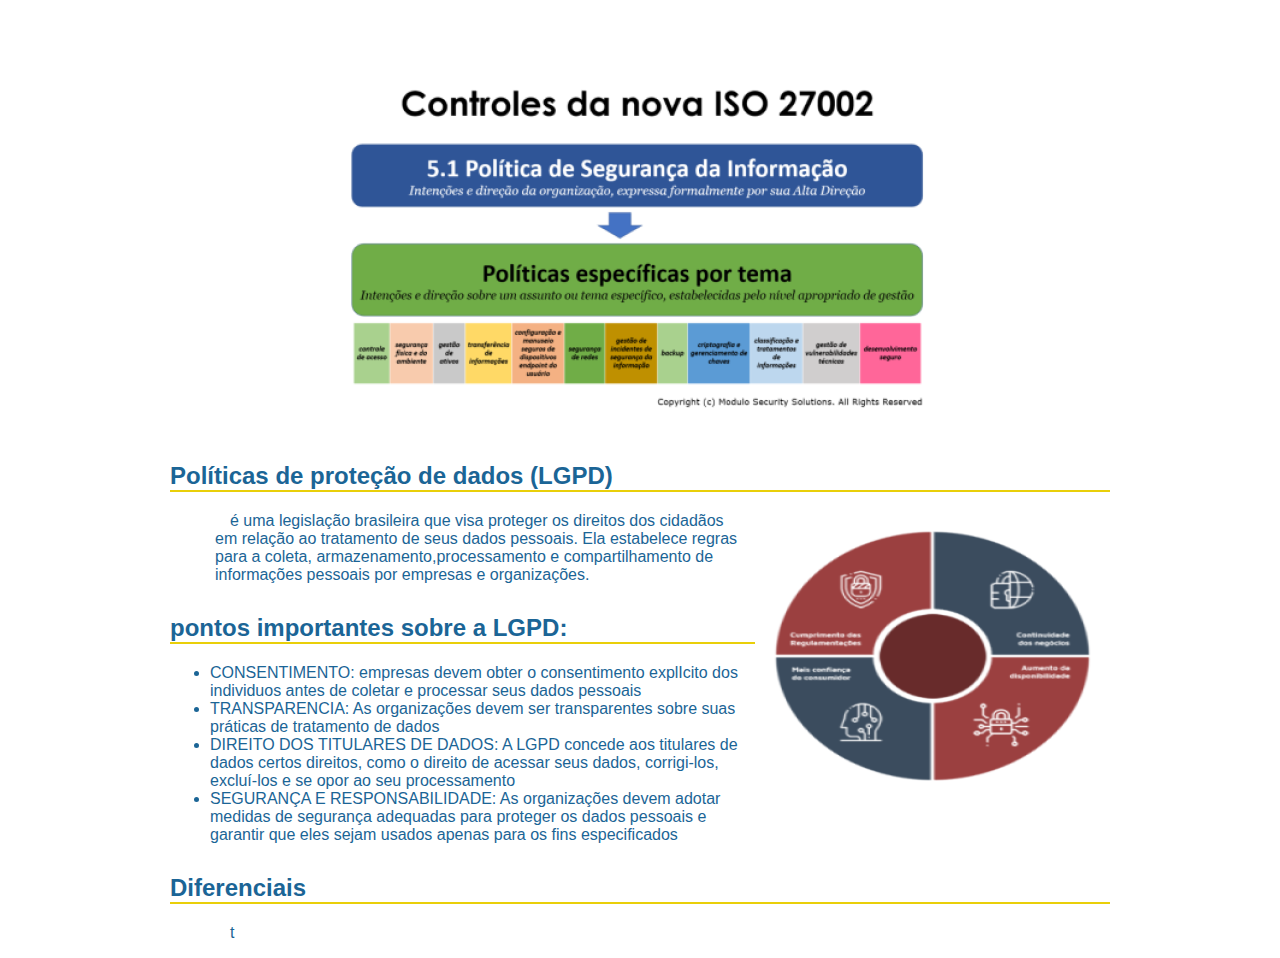
==== index.html @ 6850e091 "rf" ====
<!DOCTYPE html>
<html>

<head>
    <meta charset="utf-8">
    <link rel="stylesheet" href="sobre.css">
</head>
<body>
    <figure>
        <img src="img/centro-distribuicao.png">
    </figure>

    <h2 id="Políticas de proteção de dados (LGPD)">Políticas de proteção de dados (LGPD)</h2>

    <figure id="familia-pelho">
        <img src="img/familia-pelho.png">
    </figure>

    <p>
        é uma legislação brasileira que visa proteger os direitos dos cidadãos em relação ao tratamento de seus dados pessoais.
       Ela estabelece regras para a coleta, armazenamento,processamento e compartilhamento de informações pessoais por empresas e organizações.
    </p>
    <h2 id="pontos importantes sobre a LGPD:">pontos importantes sobre a LGPD:</h2>
    <ul>
        <li>CONSENTIMENTO: empresas devem obter o consentimento explIcito dos individuos antes de coletar e processar seus dados pessoais</li>
        <li>TRANSPARENCIA: As organizações devem ser transparentes sobre suas práticas de tratamento de dados</li>
        <li>DIREITO DOS TITULARES DE DADOS: A LGPD concede aos titulares de dados certos direitos, como o direito de acessar seus dados, corrigi-los, excluí-los e se opor ao seu processamento</li>
        <li>SEGURANÇA E RESPONSABILIDADE: As organizações devem adotar medidas de segurança adequadas para proteger os dados pessoais e garantir que eles sejam usados apenas para os fins especificados</li>
    </ul>
    <h2 id="diferenciais">Diferenciais</h2>
    <p>
        t 
        </p>
</body>

</html>
---- sobre.css ----
body {
    color: #1b6596;
    background-color: #ffff;
    font-family: "Lucida Sans Unicode", "Lucida Grande", sans-serif;
    margin-left: auto;
    margin-right: auto;
    width: 940px;
}
h2 {
    border-bottom: 2px solid #e9cf09;
    margin-top: 30px;
}

figure {
    background-color: #ffff;
    border: 1px solid #ffff;
    text-align: center;
    padding: 15px;
    margin: 30px;
}

figcaption {
    font-style: italic;
    margin-top: 10px;
}

p {
    padding: 0 45px;
    text-indent: 15px;
}

#centro-distribuicao {
    margin-left: auto;
    margin-right: auto;
    width: 550px;
}

#familia-pelho {
    float: right;
    margin: 0 0 10px 10px;
}
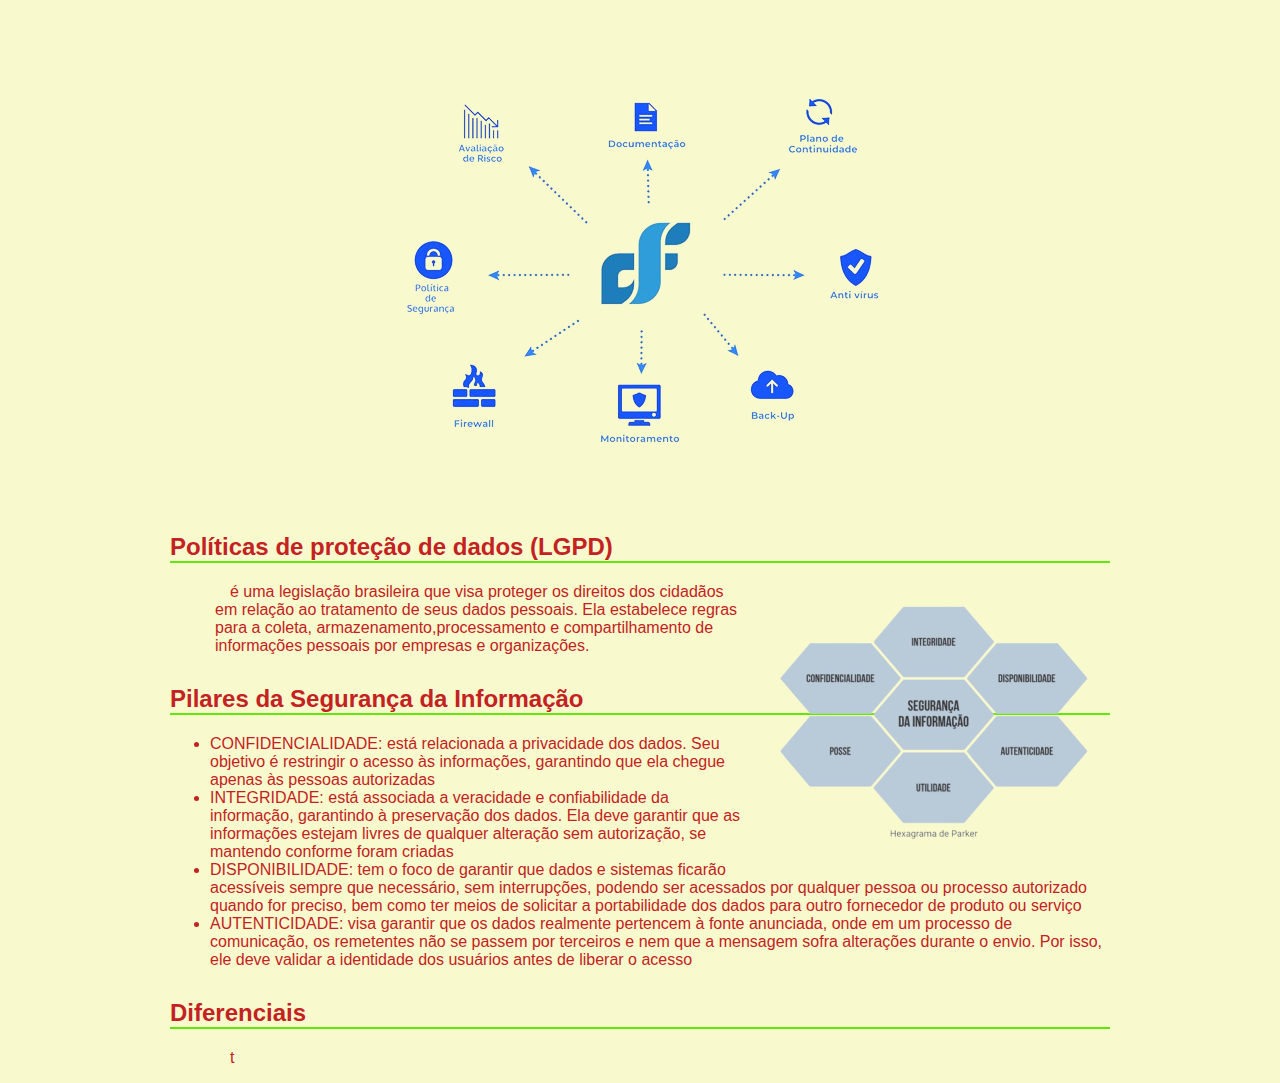
==== commit 11de3d20: "p" ====
--- a/index.html
+++ b/index.html
@@ -3,29 +3,29 @@
 
 <head>
     <meta charset="utf-8">
-    <link rel="stylesheet" href="sobre.css">
+    <link rel="stylesheet" href="estilo.css">
 </head>
 <body>
-    <figure>
-        <img src="img/centro-distribuicao.png">
+    <figure id="segurança">
+        <img src="img/segurança.png">
     </figure>
 
     <h2 id="Políticas de proteção de dados (LGPD)">Políticas de proteção de dados (LGPD)</h2>
 
-    <figure id="familia-pelho">
-        <img src="img/familia-pelho.png">
+    <figure id="pilhares-segurança">
+        <img src="img/pilhares-segurança.png">
     </figure>
 
     <p>
         é uma legislação brasileira que visa proteger os direitos dos cidadãos em relação ao tratamento de seus dados pessoais.
        Ela estabelece regras para a coleta, armazenamento,processamento e compartilhamento de informações pessoais por empresas e organizações.
     </p>
-    <h2 id="pontos importantes sobre a LGPD:">pontos importantes sobre a LGPD:</h2>
+    <h2 id="Pilares da Segurança da Informação">Pilares da Segurança da Informação</h2>
     <ul>
-        <li>CONSENTIMENTO: empresas devem obter o consentimento explIcito dos individuos antes de coletar e processar seus dados pessoais</li>
-        <li>TRANSPARENCIA: As organizações devem ser transparentes sobre suas práticas de tratamento de dados</li>
-        <li>DIREITO DOS TITULARES DE DADOS: A LGPD concede aos titulares de dados certos direitos, como o direito de acessar seus dados, corrigi-los, excluí-los e se opor ao seu processamento</li>
-        <li>SEGURANÇA E RESPONSABILIDADE: As organizações devem adotar medidas de segurança adequadas para proteger os dados pessoais e garantir que eles sejam usados apenas para os fins especificados</li>
+        <li>CONFIDENCIALIDADE: está relacionada a privacidade dos dados. Seu objetivo é restringir o acesso às informações, garantindo que ela chegue apenas às pessoas autorizadas</li>
+        <li>INTEGRIDADE: está associada a veracidade e confiabilidade da informação, garantindo à preservação dos dados. Ela deve garantir que as informações estejam livres de qualquer alteração sem autorização, se mantendo conforme foram criadas</li>
+        <li>DISPONIBILIDADE: tem o foco de garantir que dados e sistemas ficarão acessíveis sempre que necessário, sem interrupções, podendo ser acessados por qualquer pessoa ou processo autorizado quando for preciso, bem como ter meios de solicitar a portabilidade dos dados para outro fornecedor de produto ou serviço</li>
+        <li>AUTENTICIDADE: visa garantir que os dados realmente pertencem à fonte anunciada, onde em um processo de comunicação, os remetentes não se passem por terceiros e nem que a mensagem sofra alterações durante o envio. Por isso, ele deve validar a identidade dos usuários antes de liberar o acesso</li>
     </ul>
     <h2 id="diferenciais">Diferenciais</h2>
     <p>
--- a/estilo.css
+++ b/estilo.css
@@ -0,0 +1,39 @@
+body {
+    color: #c42222;
+    background-color: rgb(248, 250, 205);
+    font-family: "Lucida Sans Unicode", "Lucida Grande", sans-serif;
+    margin-left: auto;
+    margin-right: auto;
+    width: 940px;
+}
+h2 {
+    border-bottom: 2px solid #5fe909;
+    margin-top: 30px;
+}
+
+figure {
+    text-align: center;
+    padding: 15px;
+    margin: 30px;
+}
+
+figcaption {
+    font-style: italic;
+    margin-top: 10px;
+}
+
+p {
+    padding: 0 45px;
+    text-indent: 15px;
+}
+
+#segurança{
+    margin-left: auto;
+    margin-right: auto;
+    width: 550px;
+}
+
+#pilhares-segurança{
+    float: right;
+    margin: 0 0 10px 10px;
+}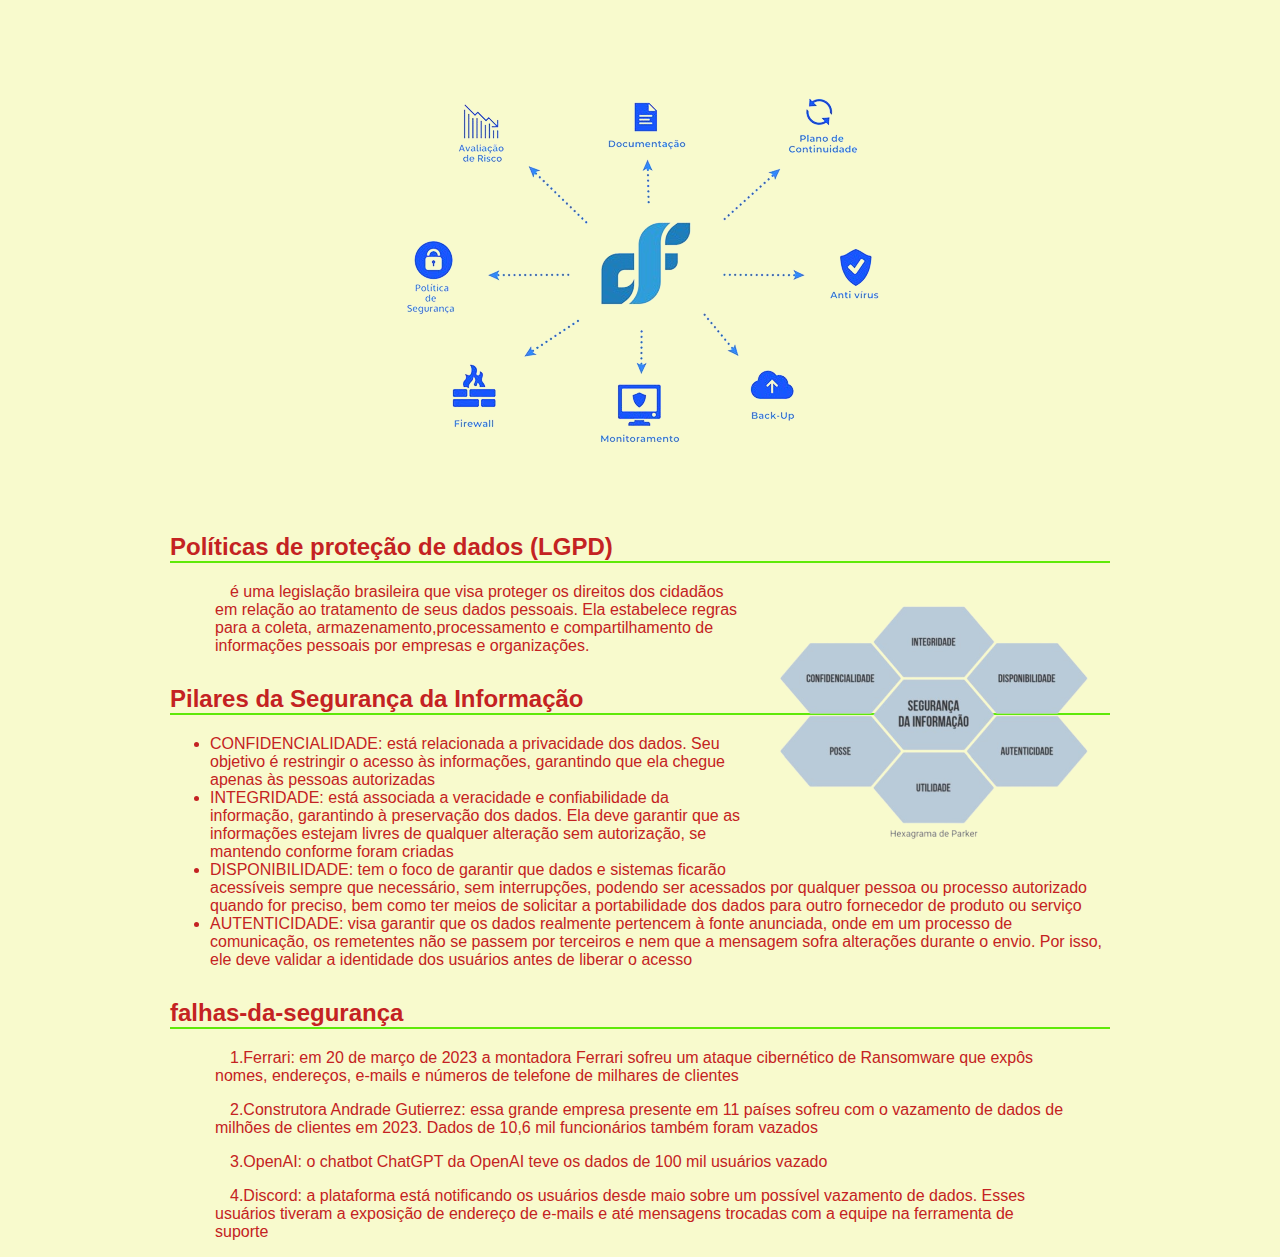
==== commit 76eab113: "atualizaçao" ====
--- a/index.html
+++ b/index.html
@@ -27,9 +27,14 @@
         <li>DISPONIBILIDADE: tem o foco de garantir que dados e sistemas ficarão acessíveis sempre que necessário, sem interrupções, podendo ser acessados por qualquer pessoa ou processo autorizado quando for preciso, bem como ter meios de solicitar a portabilidade dos dados para outro fornecedor de produto ou serviço</li>
         <li>AUTENTICIDADE: visa garantir que os dados realmente pertencem à fonte anunciada, onde em um processo de comunicação, os remetentes não se passem por terceiros e nem que a mensagem sofra alterações durante o envio. Por isso, ele deve validar a identidade dos usuários antes de liberar o acesso</li>
     </ul>
-    <h2 id="diferenciais">Diferenciais</h2>
-    <p>
-        t 
+    <h2 id="falhas-da-segurança">falhas-da-segurança</h2>
+        <p>1.Ferrari: em 20 de março de 2023 a montadora Ferrari sofreu um ataque cibernético de Ransomware que expôs nomes, endereços, e-mails e números de telefone de milhares de clientes
+        </p>
+        <p>2.Construtora Andrade Gutierrez: essa grande empresa presente em 11 países sofreu com o vazamento de dados de milhões de clientes em 2023. Dados de 10,6 mil funcionários também foram vazados
+        </p>
+        <p>3.OpenAI: o chatbot ChatGPT da  OpenAI teve os dados de 100 mil usuários vazado
+        </p>
+        <p>4.Discord: a plataforma está notificando os usuários desde maio sobre um possível vazamento de dados. Esses usuários tiveram a exposição de endereço de e-mails e até mensagens trocadas com a equipe na ferramenta de suporte
         </p>
 </body>
 
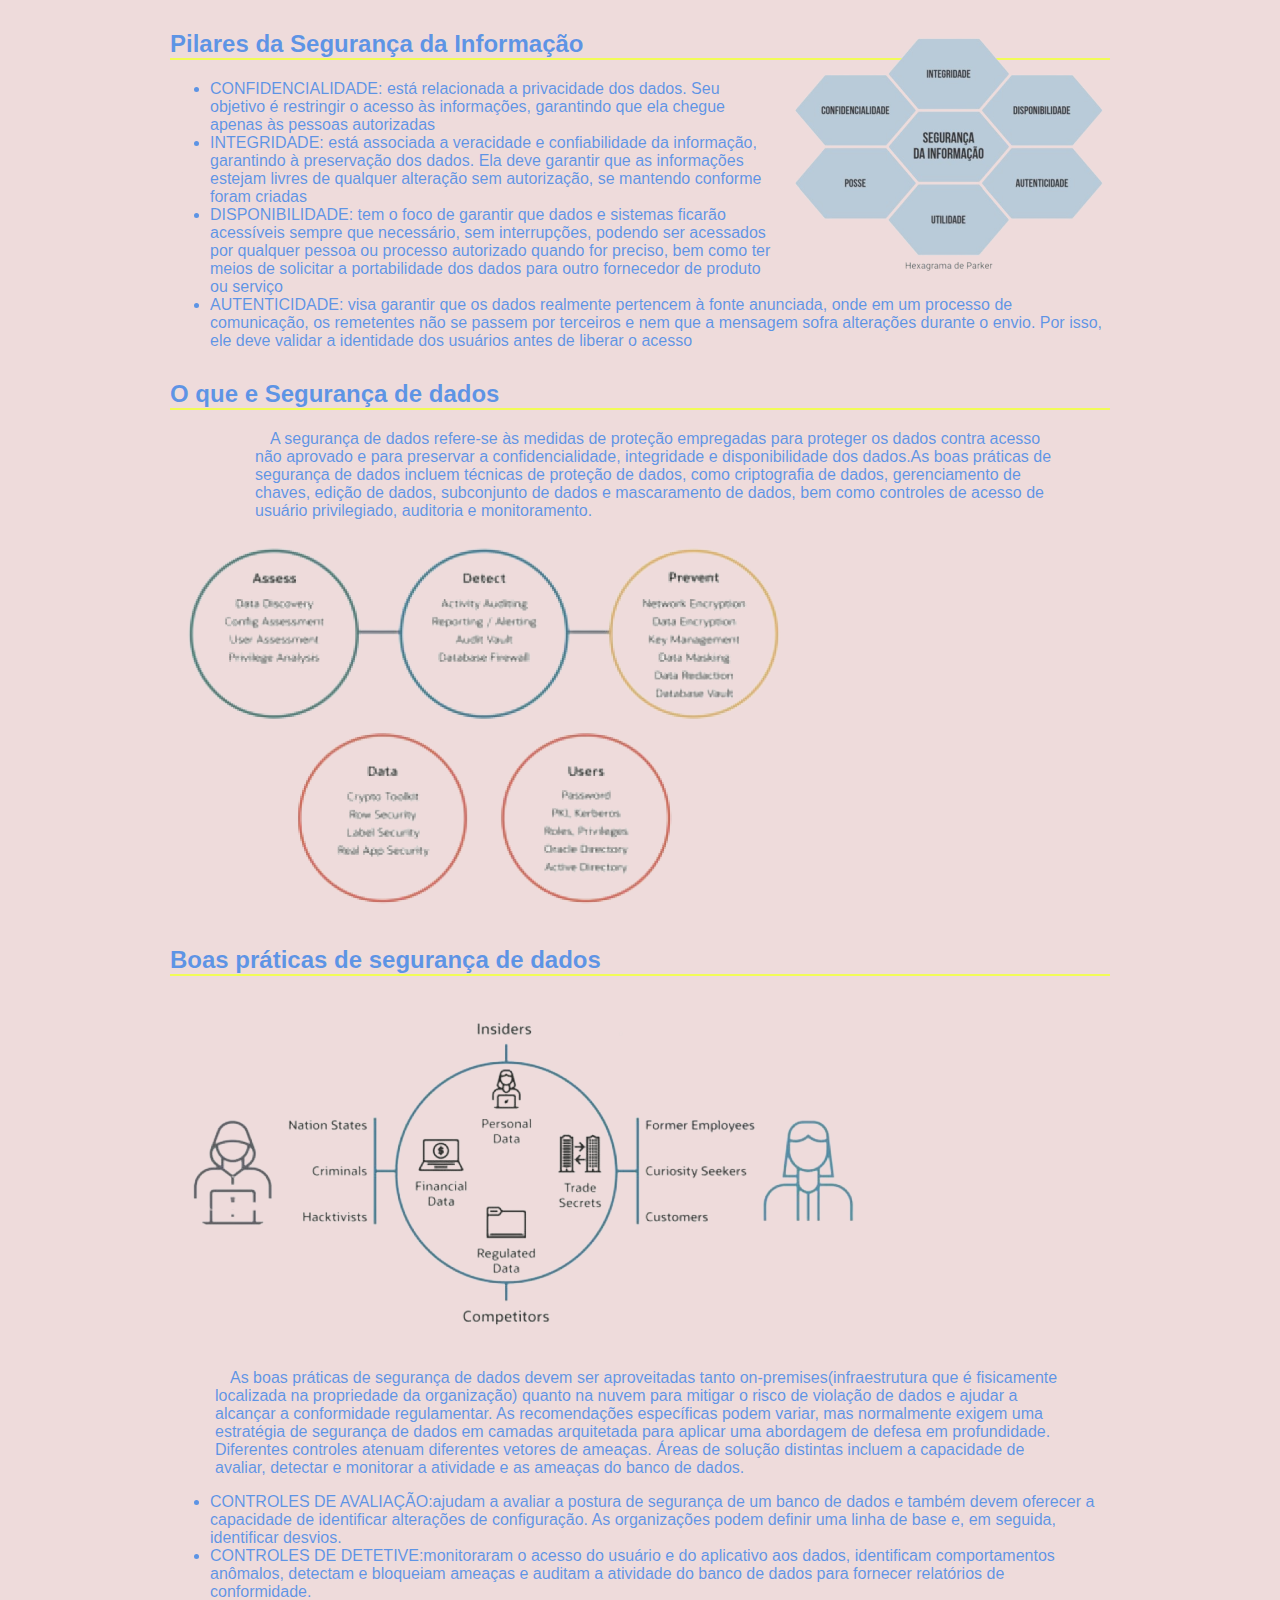
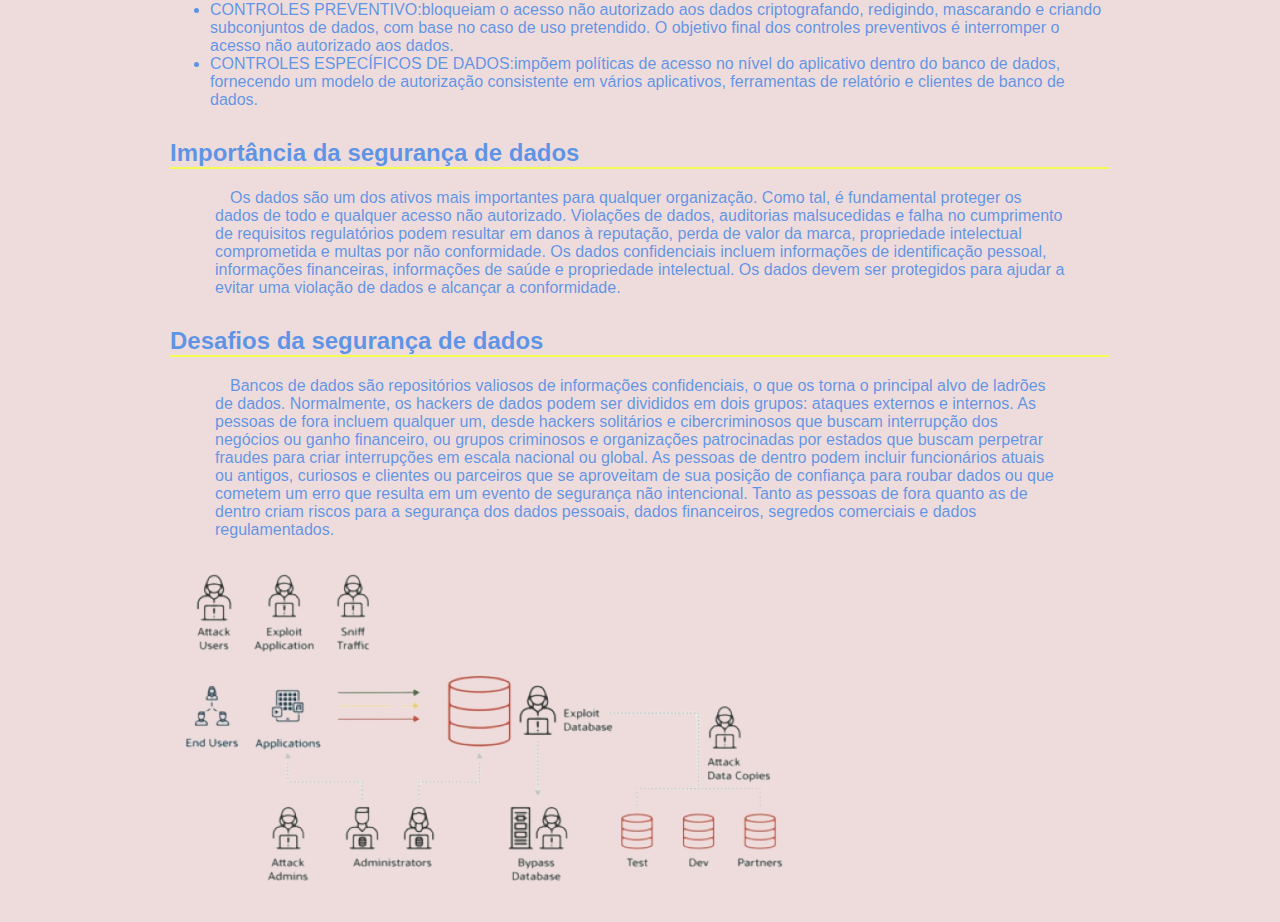
==== commit c973a78d: "t" ====
--- a/index.html
+++ b/index.html
@@ -1,41 +1,40 @@
 <!DOCTYPE html>
 <html>
-
 <head>
     <meta charset="utf-8">
     <link rel="stylesheet" href="estilo.css">
+    <title>Segurança de dados</title>
 </head>
 <body>
-    <figure id="segurança">
-        <img src="img/segurança.png">
-    </figure>
-
-    <h2 id="Políticas de proteção de dados (LGPD)">Políticas de proteção de dados (LGPD)</h2>
-
     <figure id="pilhares-segurança">
         <img src="img/pilhares-segurança.png">
     </figure>
-
-    <p>
-        é uma legislação brasileira que visa proteger os direitos dos cidadãos em relação ao tratamento de seus dados pessoais.
-       Ela estabelece regras para a coleta, armazenamento,processamento e compartilhamento de informações pessoais por empresas e organizações.
-    </p>
-    <h2 id="Pilares da Segurança da Informação">Pilares da Segurança da Informação</h2>
-    <ul>
-        <li>CONFIDENCIALIDADE: está relacionada a privacidade dos dados. Seu objetivo é restringir o acesso às informações, garantindo que ela chegue apenas às pessoas autorizadas</li>
-        <li>INTEGRIDADE: está associada a veracidade e confiabilidade da informação, garantindo à preservação dos dados. Ela deve garantir que as informações estejam livres de qualquer alteração sem autorização, se mantendo conforme foram criadas</li>
-        <li>DISPONIBILIDADE: tem o foco de garantir que dados e sistemas ficarão acessíveis sempre que necessário, sem interrupções, podendo ser acessados por qualquer pessoa ou processo autorizado quando for preciso, bem como ter meios de solicitar a portabilidade dos dados para outro fornecedor de produto ou serviço</li>
-        <li>AUTENTICIDADE: visa garantir que os dados realmente pertencem à fonte anunciada, onde em um processo de comunicação, os remetentes não se passem por terceiros e nem que a mensagem sofra alterações durante o envio. Por isso, ele deve validar a identidade dos usuários antes de liberar o acesso</li>
-    </ul>
-    <h2 id="falhas-da-segurança">falhas-da-segurança</h2>
-        <p>1.Ferrari: em 20 de março de 2023 a montadora Ferrari sofreu um ataque cibernético de Ransomware que expôs nomes, endereços, e-mails e números de telefone de milhares de clientes
+        <h2 id="Pilares da Segurança da Informação">Pilares da Segurança da Informação</h2>
+        <ul>
+            <li>CONFIDENCIALIDADE: está relacionada a privacidade dos dados. Seu objetivo é restringir o acesso às informações, garantindo que ela chegue apenas às pessoas autorizadas</li>
+            <li>INTEGRIDADE: está associada a veracidade e confiabilidade da informação, garantindo à preservação dos dados. Ela deve garantir que as informações estejam livres de qualquer alteração sem autorização, se mantendo conforme foram criadas</li>
+            <li>DISPONIBILIDADE: tem o foco de garantir que dados e sistemas ficarão acessíveis sempre que necessário, sem interrupções, podendo ser acessados por qualquer pessoa ou processo autorizado quando for preciso, bem como ter meios de solicitar a portabilidade dos dados para outro fornecedor de produto ou serviço</li>
+            <li>AUTENTICIDADE: visa garantir que os dados realmente pertencem à fonte anunciada, onde em um processo de comunicação, os remetentes não se passem por terceiros e nem que a mensagem sofra alterações durante o envio. Por isso, ele deve validar a identidade dos usuários antes de liberar o acesso</li>
+        </ul>
+        <h2 id="Pilares da Segurança da Informação">O que e Segurança de dados</h2>
+        <ul>
+            <p>A segurança de dados refere-se às medidas de proteção empregadas para proteger os dados contra acesso não aprovado e para preservar a confidencialidade, integridade e disponibilidade dos dados.As boas práticas de segurança de dados incluem técnicas de proteção de dados, como criptografia de dados, gerenciamento de chaves, edição de dados, subconjunto de dados e mascaramento de dados, bem como controles de acesso de usuário privilegiado, auditoria e monitoramento.</p>
+        </ul>
+        <img src="img/Sem_título (1).png">
+        <h2 id="Pilares da Segurança da Informação">Boas práticas de segurança de dados</h2>
+        <img src="img/segurança.png">
+        <p>As boas práticas de segurança de dados devem ser aproveitadas tanto on-premises(infraestrutura que é fisicamente localizada na propriedade da organização) quanto na nuvem para mitigar o risco de violação de dados e ajudar a alcançar a conformidade regulamentar. As recomendações específicas podem variar, mas normalmente exigem uma estratégia de segurança de dados em camadas arquitetada para aplicar uma abordagem de defesa em profundidade. Diferentes controles atenuam diferentes vetores de ameaças. Áreas de solução distintas incluem a capacidade de avaliar, detectar e monitorar a atividade e as ameaças do banco de dados.
         </p>
-        <p>2.Construtora Andrade Gutierrez: essa grande empresa presente em 11 países sofreu com o vazamento de dados de milhões de clientes em 2023. Dados de 10,6 mil funcionários também foram vazados
-        </p>
-        <p>3.OpenAI: o chatbot ChatGPT da  OpenAI teve os dados de 100 mil usuários vazado
-        </p>
-        <p>4.Discord: a plataforma está notificando os usuários desde maio sobre um possível vazamento de dados. Esses usuários tiveram a exposição de endereço de e-mails e até mensagens trocadas com a equipe na ferramenta de suporte
-        </p>
-</body>
-
+            <ul>
+                <li>CONTROLES DE AVALIAÇÃO:ajudam a avaliar a postura de segurança de um banco de dados e também devem oferecer a capacidade de identificar alterações de configuração. As organizações podem definir uma linha de base e, em seguida, identificar desvios.</li>
+                <li>CONTROLES DE DETETIVE:monitoraram o acesso do usuário e do aplicativo aos dados, identificam comportamentos anômalos, detectam e bloqueiam ameaças e auditam a atividade do banco de dados para fornecer relatórios de conformidade.</li>
+                <li>CONTROLES PREVENTIVO:bloqueiam o acesso não autorizado aos dados criptografando, redigindo, mascarando e criando subconjuntos de dados, com base no caso de uso pretendido. O objetivo final dos controles preventivos é interromper o acesso não autorizado aos dados.</li>
+                <li>CONTROLES ESPECÍFICOS DE DADOS:impõem políticas de acesso no nível do aplicativo dentro do banco de dados, fornecendo um modelo de autorização consistente em vários aplicativos, ferramentas de relatório e clientes de banco de dados.</li>
+            </ul>
+            <h2 id="Pilares da Segurança da Informação">Importância da segurança de dados</h2>
+            <p>Os dados são um dos ativos mais importantes para qualquer organização. Como tal, é fundamental proteger os dados de todo e qualquer acesso não autorizado. Violações de dados, auditorias malsucedidas e falha no cumprimento de requisitos regulatórios podem resultar em danos à reputação, perda de valor da marca, propriedade intelectual comprometida e multas por não conformidade. Os dados confidenciais incluem informações de identificação pessoal, informações financeiras, informações de saúde e propriedade intelectual. Os dados devem ser protegidos para ajudar a evitar uma violação de dados e alcançar a conformidade.</p>    
+            <h2 id="Pilares da Segurança da Informação">Desafios da segurança de dados</h2>
+            <p>Bancos de dados são repositórios valiosos de informações confidenciais, o que os torna o principal alvo de ladrões de dados. Normalmente, os hackers de dados podem ser divididos em dois grupos: ataques externos e internos. As pessoas de fora incluem qualquer um, desde hackers solitários e cibercriminosos que buscam interrupção dos negócios ou ganho financeiro, ou grupos criminosos e organizações patrocinadas por estados que buscam perpetrar fraudes para criar interrupções em escala nacional ou global. As pessoas de dentro podem incluir funcionários atuais ou antigos, curiosos e clientes ou parceiros que se aproveitam de sua posição de confiança para roubar dados ou que cometem um erro que resulta em um evento de segurança não intencional. Tanto as pessoas de fora quanto as de dentro criam riscos para a segurança dos dados pessoais, dados financeiros, segredos comerciais e dados regulamentados.</p>    
+            <img src="img/Sem_título (2).png">
+        </body>
 </html>--- a/estilo.css
+++ b/estilo.css
@@ -1,20 +1,14 @@
 body {
-    color: #c42222;
-    background-color: rgb(248, 250, 205);
+    color: #1c75eab1;
+    background-color: rgb(238, 219, 219);
     font-family: "Lucida Sans Unicode", "Lucida Grande", sans-serif;
     margin-left: auto;
     margin-right: auto;
     width: 940px;
 }
 h2 {
-    border-bottom: 2px solid #5fe909;
+    border-bottom: 2px solid #f1fc57;
     margin-top: 30px;
-}
-
-figure {
-    text-align: center;
-    padding: 15px;
-    margin: 30px;
 }
 
 figcaption {
@@ -26,13 +20,6 @@
     padding: 0 45px;
     text-indent: 15px;
 }
-
-#segurança{
-    margin-left: auto;
-    margin-right: auto;
-    width: 550px;
-}
-
 #pilhares-segurança{
     float: right;
     margin: 0 0 10px 10px;
